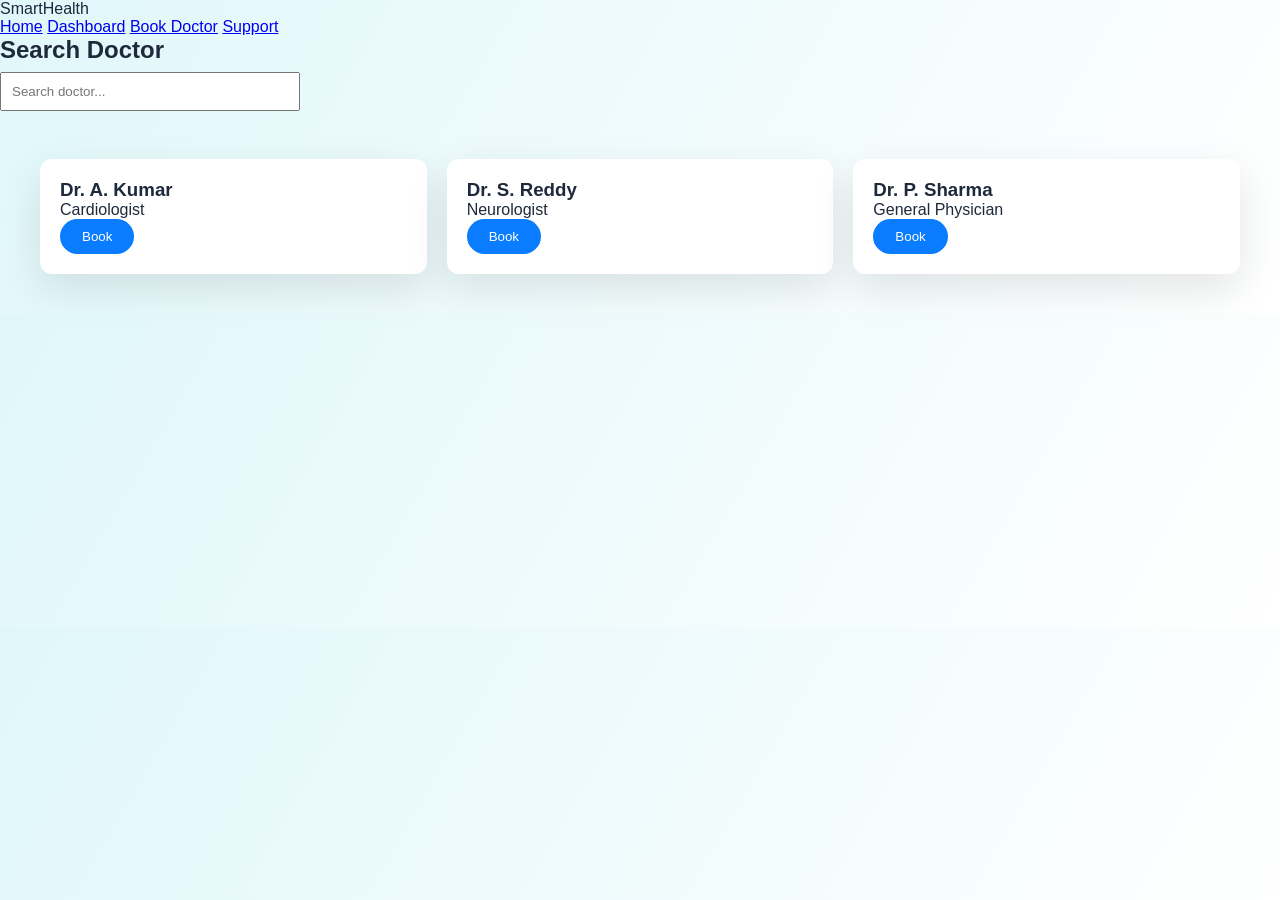
==== booking.html @ e3f3ba68 "initial commit" ====
<!DOCTYPE html>
<html>
<head>
  <title>Book Doctor</title>
  <link rel="stylesheet" href="assets/css/main.css">
</head>
<body>

<div class="navbar">
  <div class="logo">SmartHealth</div>
  <div>
    <a href="index.html">Home</a>
    <a href="dashboard.html">Dashboard</a>
    <a href="booking.html">Book Doctor</a>
    <a href="support.html">Support</a>
  </div>
</div>

<div class="dashboard-container">
  <h2>Search Doctor</h2>
  <input type="text" id="searchDoctor" placeholder="Search doctor..." style="padding:10px;width:300px;">

  <div class="cards" id="doctorList">
    <div class="card doctor">
      <h3>Dr. A. Kumar</h3>
      <p>Cardiologist</p>
      <button class="btn btn-primary">Book</button>
    </div>
    <div class="card doctor">
      <h3>Dr. S. Reddy</h3>
      <p>Neurologist</p>
      <button class="btn btn-primary">Book</button>
    </div>
    <div class="card doctor">
      <h3>Dr. P. Sharma</h3>
      <p>General Physician</p>
      <button class="btn btn-primary">Book</button>
    </div>
  </div>
</div>

<script>
document.getElementById("searchDoctor").addEventListener("keyup", function() {
  let value = this.value.toLowerCase();
  document.querySelectorAll(".doctor").forEach(doc => {
    doc.style.display = doc.innerText.toLowerCase().includes(value) ? "block" : "none";
  });
});
</script>

</body>
</html>
---- assets/css/main.css ----
:root {
  --primary: #0a7cff;
  --secondary: #00bfa6;
  --dark: #1e293b;
  --light: #ffffff;
  --shadow: 0 15px 40px rgba(0,0,0,0.1);
}

* {
  margin: 0;
  padding: 0;
  box-sizing: border-box;
  font-family: "Segoe UI", sans-serif;
}

body {
  background: linear-gradient(120deg, #e0f7fa, #ffffff);
  color: var(--dark);
}

/* ===== BUTTONS ===== */
.btn {
  padding: 10px 22px;
  border-radius: 20px;
  border: none;
  cursor: pointer;
}

.btn-primary {
  background: var(--primary);
  color: white;
}

.btn-secondary {
  background: var(--secondary);
  color: white;
}

/* ===== HERO ===== */
.hero {
  background: linear-gradient(135deg, #0a7cff, #00bfa6);
  color: white;
  padding: 60px;
  margin: 20px;
  border-radius: 20px;
  display: grid;
  grid-template-columns: 1fr 1fr;
}

/* ===== CARDS ===== */
.cards {
  display: grid;
  grid-template-columns: repeat(auto-fit, minmax(200px, 1fr));
  gap: 20px;
  padding: 40px;
}

.card {
  background: white;
  padding: 20px;
  border-radius: 12px;
  box-shadow: var(--shadow);
}

/* ===== COMMON SECTION ===== */
.section {
  padding: 60px 80px;
  margin-top: 20px;
}

.section h2 {
  font-size: 28px;
  margin-bottom: 20px;
  color: var(--primary);
}

/* ===== DASHBOARD ===== */
.stats-grid {
  display: grid;
  grid-template-columns: repeat(auto-fit, minmax(200px, 1fr));
  gap: 20px;
}

.stat-card {
  background: white;
  padding: 20px;
  border-radius: 12px;
  box-shadow: var(--shadow);
  text-align: center;
  transition: 0.3s;
}

.stat-card:hover {
  transform: translateY(-8px);
  background: linear-gradient(135deg, #0a7cff, #00bfa6);
  color: white;
}

/* ===== DOCTOR SEARCH ===== */
.search-box {
  width: 300px;
  padding: 10px;
  margin-bottom: 20px;
  border-radius: 8px;
  border: 1px solid #ccc;
}

/* ===== FORMS ===== */
.form-section {
  width: 420px;
  margin: 40px auto;
  background: white;
  padding: 25px;
  border-radius: 12px;
  box-shadow: var(--shadow);
}

input, textarea {
  width: 100%;
  margin: 8px 0;
  padding: 10px;
}

/* Support Form */
.form-section label {
  display: block;
  margin-top: 12px;
  font-weight: 600;
}

.form-section button {
  margin-top: 20px;
}

/* ===== AUTH (if used later) ===== */
.auth-section {
  background: #f0f7ff;
}

.auth-container {
  display: flex;
  gap: 40px;
  justify-content: center;
  flex-wrap: wrap;
}

.auth-box {
  background: white;
  padding: 30px;
  width: 320px;
  border-radius: 14px;
  box-shadow: var(--shadow);
  transition: 0.3s;
}

.auth-box:hover {
  transform: scale(1.03);
}

.auth-box input {
  width: 100%;
  margin: 8px 0;
  padding: 10px;
  border-radius: 6px;
  border: 1px solid #ccc;
}

/* ===== SMOOTH SCROLL ===== */
html {
  scroll-behavior: smooth;
}

/* ===== SCROLL ANIMATION ===== */
.reveal {
  opacity: 0;
  transform: translateY(40px);
  transition: all 0.8s ease;
}

.reveal.active {
  opacity: 1;
  transform: translateY(0);
}

/* ===== SIDEBAR (ONLY NAVIGATION NOW) ===== */
.sidebar {
  position: fixed;
  left: 0;
  top: 0;
  width: 220px;
  height: 100vh;
  background: #0a7cff;
  padding-top: 80px;
  display: flex;
  flex-direction: column;
  z-index: 1001;
}

.side-link {
  color: white;
  text-decoration: none;
  padding: 15px 25px;
  font-size: 15px;
  transition: 0.3s;
}

.side-link:hover {
  background: rgba(255,255,255,0.15);
}

.side-link.active {
  background: white;
  color: #0a7cff;
  font-weight: bold;
}

/* Push main content right */
.main-content {
  margin-left: 220px;
}

/* ===== NOTIFICATION ===== */
.notification-box {
  position: fixed;
  right: 20px;
  bottom: 20px;
  width: 260px;
  background: white;
  padding: 15px;
  border-radius: 10px;
  box-shadow: var(--shadow);
}
/* ===== HAMBURGER BUTTON ===== */
.menu-toggle {
  position: fixed;
  top: 15px;
  left: 15px;
  font-size: 26px;
  background: #0a7cff;
  color: white;
  padding: 8px 14px;
  border-radius: 6px;
  cursor: pointer;
  z-index: 1100;
}

/* ===== SIDEBAR HIDDEN STATE ===== */
.sidebar {
  transition: transform 0.3s ease;
}

.sidebar.closed {
  transform: translateX(-100%);
}

/* ===== MAIN CONTENT ADJUST ===== */
.main-content {
  transition: margin-left 0.3s ease;
}

.main-content.full {
  margin-left: 0;
}
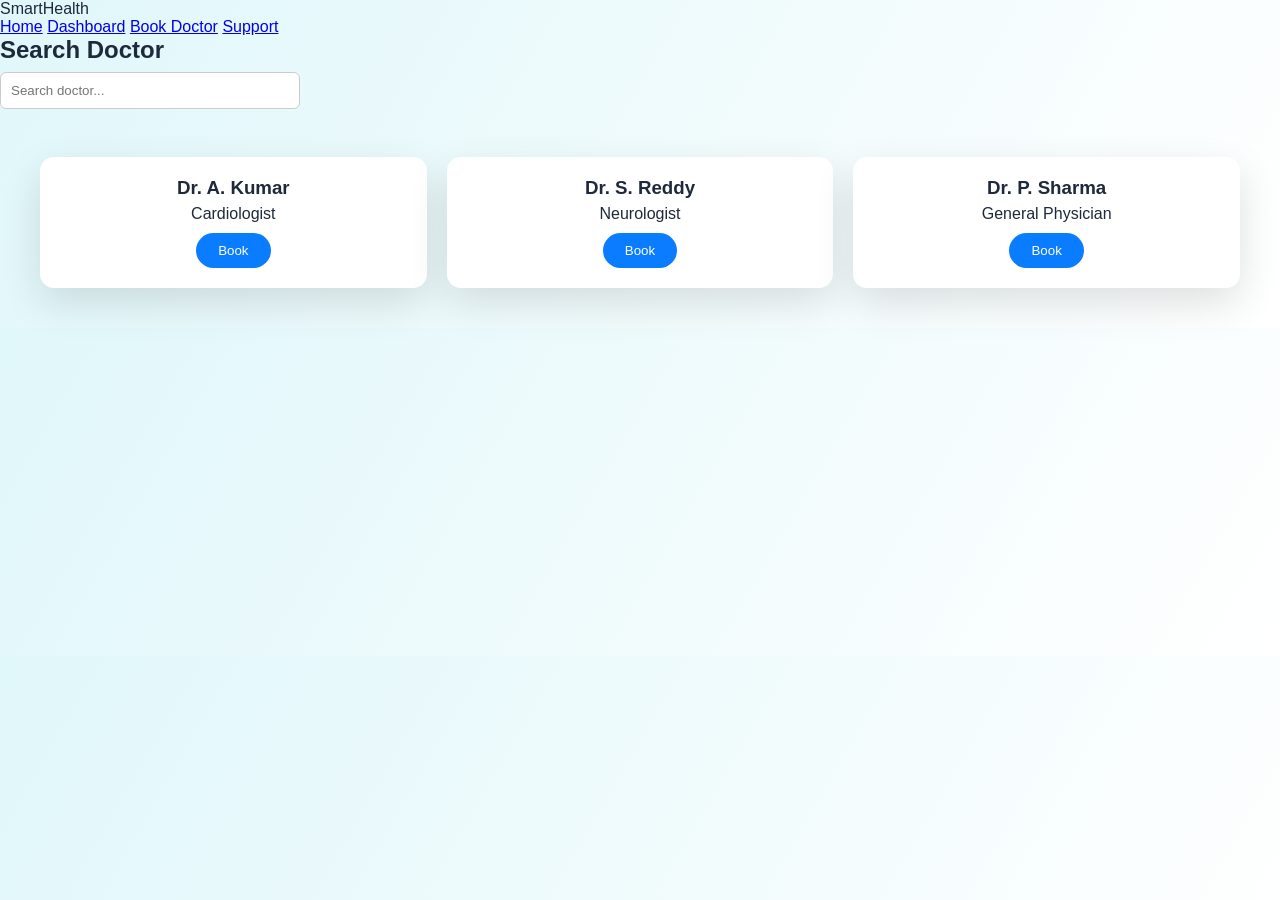
==== commit 989545c8: "update UI" ====
--- a/booking.html
+++ b/booking.html
@@ -45,6 +45,7 @@
   document.querySelectorAll(".doctor").forEach(doc => {
     doc.style.display = doc.innerText.toLowerCase().includes(value) ? "block" : "none";
   });
+  
 });
 </script>
 
--- a/assets/css/main.css
+++ b/assets/css/main.css
@@ -1,264 +1,698 @@
-:root {
-  --primary: #0a7cff;
-  --secondary: #00bfa6;
-  --dark: #1e293b;
-  --light: #ffffff;
-  --shadow: 0 15px 40px rgba(0,0,0,0.1);
-}
-
-* {
-  margin: 0;
-  padding: 0;
-  box-sizing: border-box;
-  font-family: "Segoe UI", sans-serif;
-}
-
-body {
-  background: linear-gradient(120deg, #e0f7fa, #ffffff);
-  color: var(--dark);
-}
-
-/* ===== BUTTONS ===== */
-.btn {
-  padding: 10px 22px;
-  border-radius: 20px;
-  border: none;
-  cursor: pointer;
-}
-
-.btn-primary {
-  background: var(--primary);
-  color: white;
-}
-
-.btn-secondary {
-  background: var(--secondary);
-  color: white;
-}
-
-/* ===== HERO ===== */
-.hero {
-  background: linear-gradient(135deg, #0a7cff, #00bfa6);
-  color: white;
-  padding: 60px;
-  margin: 20px;
-  border-radius: 20px;
-  display: grid;
-  grid-template-columns: 1fr 1fr;
-}
-
-/* ===== CARDS ===== */
-.cards {
-  display: grid;
-  grid-template-columns: repeat(auto-fit, minmax(200px, 1fr));
-  gap: 20px;
-  padding: 40px;
-}
-
-.card {
-  background: white;
-  padding: 20px;
-  border-radius: 12px;
-  box-shadow: var(--shadow);
-}
-
-/* ===== COMMON SECTION ===== */
-.section {
-  padding: 60px 80px;
-  margin-top: 20px;
-}
-
-.section h2 {
-  font-size: 28px;
-  margin-bottom: 20px;
-  color: var(--primary);
-}
-
-/* ===== DASHBOARD ===== */
-.stats-grid {
-  display: grid;
-  grid-template-columns: repeat(auto-fit, minmax(200px, 1fr));
-  gap: 20px;
-}
-
-.stat-card {
-  background: white;
-  padding: 20px;
-  border-radius: 12px;
-  box-shadow: var(--shadow);
-  text-align: center;
-  transition: 0.3s;
-}
-
-.stat-card:hover {
-  transform: translateY(-8px);
-  background: linear-gradient(135deg, #0a7cff, #00bfa6);
-  color: white;
-}
-
-/* ===== DOCTOR SEARCH ===== */
-.search-box {
-  width: 300px;
-  padding: 10px;
-  margin-bottom: 20px;
-  border-radius: 8px;
-  border: 1px solid #ccc;
-}
-
-/* ===== FORMS ===== */
-.form-section {
-  width: 420px;
-  margin: 40px auto;
-  background: white;
-  padding: 25px;
-  border-radius: 12px;
-  box-shadow: var(--shadow);
-}
-
-input, textarea {
-  width: 100%;
-  margin: 8px 0;
-  padding: 10px;
-}
-
-/* Support Form */
-.form-section label {
-  display: block;
-  margin-top: 12px;
-  font-weight: 600;
-}
-
-.form-section button {
-  margin-top: 20px;
-}
-
-/* ===== AUTH (if used later) ===== */
-.auth-section {
-  background: #f0f7ff;
-}
-
-.auth-container {
-  display: flex;
-  gap: 40px;
-  justify-content: center;
-  flex-wrap: wrap;
-}
-
-.auth-box {
-  background: white;
-  padding: 30px;
-  width: 320px;
-  border-radius: 14px;
-  box-shadow: var(--shadow);
-  transition: 0.3s;
-}
-
-.auth-box:hover {
-  transform: scale(1.03);
-}
-
-.auth-box input {
-  width: 100%;
-  margin: 8px 0;
-  padding: 10px;
-  border-radius: 6px;
-  border: 1px solid #ccc;
-}
-
-/* ===== SMOOTH SCROLL ===== */
-html {
-  scroll-behavior: smooth;
-}
-
-/* ===== SCROLL ANIMATION ===== */
-.reveal {
-  opacity: 0;
-  transform: translateY(40px);
-  transition: all 0.8s ease;
-}
-
-.reveal.active {
-  opacity: 1;
-  transform: translateY(0);
-}
-
-/* ===== SIDEBAR (ONLY NAVIGATION NOW) ===== */
-.sidebar {
-  position: fixed;
-  left: 0;
-  top: 0;
-  width: 220px;
-  height: 100vh;
-  background: #0a7cff;
-  padding-top: 80px;
-  display: flex;
-  flex-direction: column;
-  z-index: 1001;
-}
-
-.side-link {
-  color: white;
-  text-decoration: none;
-  padding: 15px 25px;
-  font-size: 15px;
-  transition: 0.3s;
-}
-
-.side-link:hover {
-  background: rgba(255,255,255,0.15);
-}
-
-.side-link.active {
-  background: white;
-  color: #0a7cff;
-  font-weight: bold;
-}
-
-/* Push main content right */
-.main-content {
-  margin-left: 220px;
-}
-
-/* ===== NOTIFICATION ===== */
+:root{
+--primary:#0a7cff;
+--secondary:#00bfa6;
+--dark:#1e293b;
+--light:#ffffff;
+--shadow:0 15px 40px rgba(0,0,0,0.12);
+}
+
+/* GLOBAL RESET */
+
+*{
+margin:0;
+padding:0;
+box-sizing:border-box;
+font-family:"Segoe UI",sans-serif;
+}
+
+body{
+background:linear-gradient(120deg,#e0f7fa,#ffffff);
+color:var(--dark);
+}
+
+/* BUTTONS */
+
+.btn{
+padding:10px 22px;
+border-radius:25px;
+border:none;
+cursor:pointer;
+transition:0.3s;
+}
+
+.btn-primary{
+background:var(--primary);
+color:white;
+}
+
+.btn-primary:hover{
+transform:translateY(-3px);
+box-shadow:0 10px 25px rgba(10,124,255,0.3);
+}
+
+.btn-secondary{
+background:var(--secondary);
+color:white;
+}
+
+.btn-secondary:hover{
+transform:translateY(-3px);
+box-shadow:0 10px 25px rgba(0,191,166,0.3);
+}
+
+/* HERO */
+
+.hero{
+background:linear-gradient(135deg,#0a7cff,#00bfa6);
+color:white;
+padding:60px;
+margin:20px;
+border-radius:20px;
+display:grid;
+grid-template-columns:1fr 1fr;
+align-items:center;
+gap:30px;
+}
+
+/* AI CHAT */
+
+.ai-box{
+background:white;
+padding:20px;
+border-radius:14px;
+box-shadow:var(--shadow);
+color:var(--dark);
+}
+
+.ai-messages{
+height:180px;
+overflow-y:auto;
+margin-bottom:10px;
+font-size:14px;
+}
+
+.chat{
+padding:8px;
+margin:6px 0;
+border-radius:8px;
+font-size:14px;
+}
+
+.chat.user{
+background:#e3f2fd;
+}
+
+.chat.ai{
+background:#e8f5e9;
+}
+
+/* CARDS */
+
+.cards{
+display:grid;
+grid-template-columns:repeat(auto-fit,minmax(220px,1fr));
+gap:20px;
+padding:40px;
+}
+
+.card{
+background:white;
+padding:20px;
+border-radius:14px;
+box-shadow:var(--shadow);
+transition:0.3s;
+}
+
+.card:hover{
+transform:translateY(-6px);
+box-shadow:0 20px 45px rgba(0,0,0,0.15);
+}
+
+/* SECTIONS */
+
+.section{
+padding:60px 80px;
+margin-top:20px;
+}
+
+.section h2{
+font-size:28px;
+margin-bottom:20px;
+color:var(--primary);
+}
+
+/* DASHBOARD */
+
+.stats-grid{
+display:grid;
+grid-template-columns:repeat(auto-fit,minmax(200px,1fr));
+gap:20px;
+}
+
+.stat-card{
+background:white;
+padding:25px;
+border-radius:14px;
+box-shadow:var(--shadow);
+text-align:center;
+transition:0.3s;
+}
+
+.stat-card p{
+font-size:26px;
+font-weight:bold;
+margin-top:10px;
+}
+
+.stat-card:hover{
+transform:translateY(-8px);
+background:linear-gradient(135deg,#0a7cff,#00bfa6);
+color:white;
+}
+
+/* DOCTOR SEARCH */
+
+.search-box{
+width:300px;
+padding:10px;
+margin-bottom:20px;
+border-radius:8px;
+border:1px solid #ccc;
+transition:0.2s;
+}
+
+.search-box:focus{
+border-color:var(--primary);
+box-shadow:0 0 10px rgba(10,124,255,0.2);
+}
+
+/* DOCTOR CARD */
+
+.doctor{
+text-align:center;
+}
+
+.doctor h3{
+margin-bottom:6px;
+}
+
+.doctor button{
+margin-top:10px;
+}
+
+/* FORMS */
+
+.form-section{
+width:420px;
+margin:40px auto;
+background:white;
+padding:25px;
+border-radius:14px;
+box-shadow:var(--shadow);
+}
+
+input,textarea{
+width:100%;
+margin:8px 0;
+padding:10px;
+border-radius:6px;
+border:1px solid #ccc;
+}
+
+input:focus,
+textarea:focus{
+border-color:var(--primary);
+outline:none;
+box-shadow:0 0 8px rgba(10,124,255,0.2);
+}
+
+.form-section button{
+margin-top:20px;
+width:100%;
+}
+
+/* AUTH UI */
+
+.auth-container{
+display:flex;
+gap:40px;
+justify-content:center;
+flex-wrap:wrap;
+}
+
+.auth-box{
+background:white;
+padding:30px;
+width:320px;
+border-radius:14px;
+box-shadow:var(--shadow);
+transition:0.3s;
+}
+
+.auth-box:hover{
+transform:scale(1.03);
+}
+
+/* SIDEBAR */
+.sidebar{
+position:fixed;
+left:0;
+top:0;
+width:220px;
+height:100vh;
+background:#0a7cff;
+padding-top:80px;
+display:flex;
+flex-direction:column;
+z-index:1001;
+transition:width 0.3s ease;
+}
+
+/* Collapsed sidebar */
+
+.sidebar.collapsed{
+width:70px;
+}
+
+/* Sidebar links */
+
+.side-link{
+display:flex;
+align-items:center;
+gap:12px;
+color:white;
+text-decoration:none;
+padding:15px 20px;
+font-size:15px;
+transition:0.3s;
+position:relative;
+}
+
+/* Icon */
+
+.icon{
+font-size:20px;
+min-width:25px;
+text-align:center;
+}
+
+/* Label text */
+
+.label{
+white-space:nowrap;
+transition:opacity 0.3s;
+}
+
+/* Hide labels when collapsed */
+
+.sidebar.collapsed .label{
+opacity:0;
+pointer-events:none;
+}
+
+/* Hover */
+
+.side-link:hover{
+background:rgba(255,255,255,0.15);
+}
+
+/* Active link */
+
+.side-link.active{
+background:rgba(255,255,255,0.15);
+font-weight:bold;
+}
+
+/* Sliding indicator */
+
+.sidebar-indicator{
+position:absolute;
+left:0;
+width:4px;
+height:40px;
+background:#00bfa6;
+transition:top 0.3s ease;
+}
+
+/* MAIN CONTENT */
+
+.main-content{
+margin-left:220px;
+transition:margin-left 0.3s ease;
+}
+
+/* when sidebar collapses */
+
+.main-content.expanded{
+margin-left:70px;
+}
+/* HAMBURGER */
+
+.menu-toggle{
+font-size:26px;
+background:#0a7cff;
+color:white;
+padding:8px 14px;
+border-radius:6px;
+cursor:pointer;
+z-index:2000;
+}
+
+/* SIDEBAR COLLAPSE */
+
+.sidebar.closed{
+transform:translateX(-100%);
+}
+
+.main-content.full{
+margin-left:0;
+}
+
+/* NOTIFICATIONS */
+
 .notification-box {
-  position: fixed;
-  right: 20px;
-  bottom: 20px;
-  width: 260px;
-  background: white;
-  padding: 15px;
-  border-radius: 10px;
-  box-shadow: var(--shadow);
-}
-/* ===== HAMBURGER BUTTON ===== */
-.menu-toggle {
-  position: fixed;
-  top: 15px;
-  left: 15px;
-  font-size: 26px;
-  background: #0a7cff;
-  color: white;
-  padding: 8px 14px;
-  border-radius: 6px;
-  cursor: pointer;
-  z-index: 1100;
-}
-
-/* ===== SIDEBAR HIDDEN STATE ===== */
-.sidebar {
-  transition: transform 0.3s ease;
-}
-
-.sidebar.closed {
-  transform: translateX(-100%);
-}
-
-/* ===== MAIN CONTENT ADJUST ===== */
-.main-content {
-  transition: margin-left 0.3s ease;
-}
-
-.main-content.full {
-  margin-left: 0;
-}
-
+
+position: fixed;
+right: 20px;
+bottom: 20px;
+
+width: 280px;
+
+background: white;
+border-radius: 12px;
+
+box-shadow: 0 15px 40px rgba(0,0,0,0.15);
+
+padding: 18px;
+
+z-index: 1000;
+
+animation: slideUp 0.4s ease;
+
+}
+
+/* Title */
+
+.notification-box h4{
+margin-bottom:10px;
+font-size:16px;
+color:var(--primary);
+}
+
+/* List */
+
+.notification-box ul{
+list-style:none;
+padding:0;
+margin:0;
+}
+
+/* Individual Notification */
+
+.notification-box li{
+
+background:#f5f7fb;
+
+margin-bottom:8px;
+
+padding:10px;
+
+border-radius:8px;
+
+font-size:14px;
+
+border-left:4px solid var(--primary);
+
+transition:0.2s;
+
+}
+
+/* Hover Effect */
+
+.notification-box li:hover{
+
+background:#e9f2ff;
+transform:translateX(4px);
+
+}
+
+/* Animation */
+
+@keyframes slideUp{
+
+from{
+transform:translateY(50px);
+opacity:0;
+}
+
+to{
+transform:translateY(0);
+opacity:1;
+}
+
+}
+
+/* Mobile Responsive */
+
+@media (max-width:600px){
+
+.notification-box{
+
+right:10px;
+left:10px;
+width:auto;
+
+}
+
+}
+/* SCROLL ANIMATION */
+
+.reveal{
+opacity:0;
+transform:translateY(40px);
+transition:all 0.8s ease;
+}
+
+.reveal.active{
+opacity:1;
+transform:translateY(0);
+}
+
+/* RESPONSIVE */
+
+@media(max-width:900px){
+
+.hero{
+grid-template-columns:1fr;
+}
+
+.section{
+padding:40px;
+}
+
+.main-content{
+
+margin-left:220px;
+margin-top:70px;
+padding:20px;
+}
+.sidebar{
+transform:translateX(-100%);
+}
+
+}
+
+.top-header{
+position:fixed;
+top:0;
+left:0;
+right:0;
+height:60px;
+
+display:flex;
+justify-content:space-between;
+align-items:center;
+
+padding:0 20px;
+
+background:white;
+
+box-shadow:0 5px 20px rgba(0,0,0,0.08);
+
+z-index:1200;
+}
+
+/* left part */
+
+.header-left{
+display:flex;
+align-items:center;
+gap:12px;
+}
+
+/* right part */
+
+.top-actions{
+display:flex;
+align-items:center;
+gap:10px;
+}
+
+/* login register */
+
+.auth-link{
+text-decoration:none;
+color:#333;
+font-weight:500;
+}
+
+.divider{
+color:#aaa;
+}
+
+.user-info{
+display:flex;
+align-items:center;
+gap:15px;
+}
+
+.profile-icon{
+width:36px;
+height:36px;
+border-radius:50%;
+cursor:pointer;
+border:2px solid var(--primary);
+}
+
+.profile-menu{
+position:relative;
+}
+
+.profile-dropdown{
+position:absolute;
+top:50px;
+right:0;
+background:white;
+border-radius:10px;
+box-shadow:var(--shadow);
+display:none;
+flex-direction:column;
+width:150px;
+}
+
+.profile-dropdown a{
+padding:10px;
+text-decoration:none;
+color:var(--dark);
+border-bottom:1px solid #eee;
+}
+
+.profile-dropdown a:hover{
+background:#f5f7fb;
+}
+
+.notification-icon{
+position:relative;
+cursor:pointer;
+font-size:18px;
+}
+
+.notification-dropdown{
+position:absolute;
+top:35px;
+right:0;
+background:white;
+width:220px;
+border-radius:10px;
+box-shadow:var(--shadow);
+padding:10px;
+display:none;
+}
+
+.analytics-grid{
+display:grid;
+grid-template-columns:repeat(auto-fit,minmax(300px,1fr));
+gap:20px;
+margin-top:30px;
+}
+
+.chart-card{
+background:white;
+padding:20px;
+border-radius:12px;
+box-shadow:var(--shadow);
+}
+
+.appointment-table{
+width:100%;
+border-collapse:collapse;
+background:white;
+box-shadow:var(--shadow);
+margin-top:20px;
+}
+
+.appointment-table th,
+.appointment-table td{
+padding:12px;
+border-bottom:1px solid #eee;
+text-align:left;
+}
+
+.status.confirmed{
+color:green;
+font-weight:bold;
+}
+
+.status.pending{
+color:orange;
+font-weight:bold;
+}
+
+.doctor-img{
+width:80px;
+height:80px;
+border-radius:50%;
+object-fit:cover;
+margin-bottom:10px;
+}
+
+.specialty{
+display:inline-block;
+background:#e3f2fd;
+color:#0a7cff;
+padding:4px 10px;
+border-radius:10px;
+font-size:13px;
+margin-bottom:6px;
+}
+
+.rating{
+font-size:14px;
+color:#555;
+margin:6px 0;
+}
+
+.doctor{
+text-align:center;
+transition:0.3s;
+}
+
+.doctor:hover{
+transform:translateY(-6px);
+}
+
+html{
+scroll-behavior:smooth;
+}
+
+.icon{
+font-size:20px;
+min-width:25px;
+text-align:center;
+}
+
+.label{
+white-space:nowrap;
+transition:opacity 0.3s;
+}
+
+/* hide text when collapsed */
+
+.sidebar.collapsed .label{
+opacity:0;
+width:0;
+overflow:hidden;
+}
+.sidebar.collapsed .side-link{
+justify-content:center;
+}
